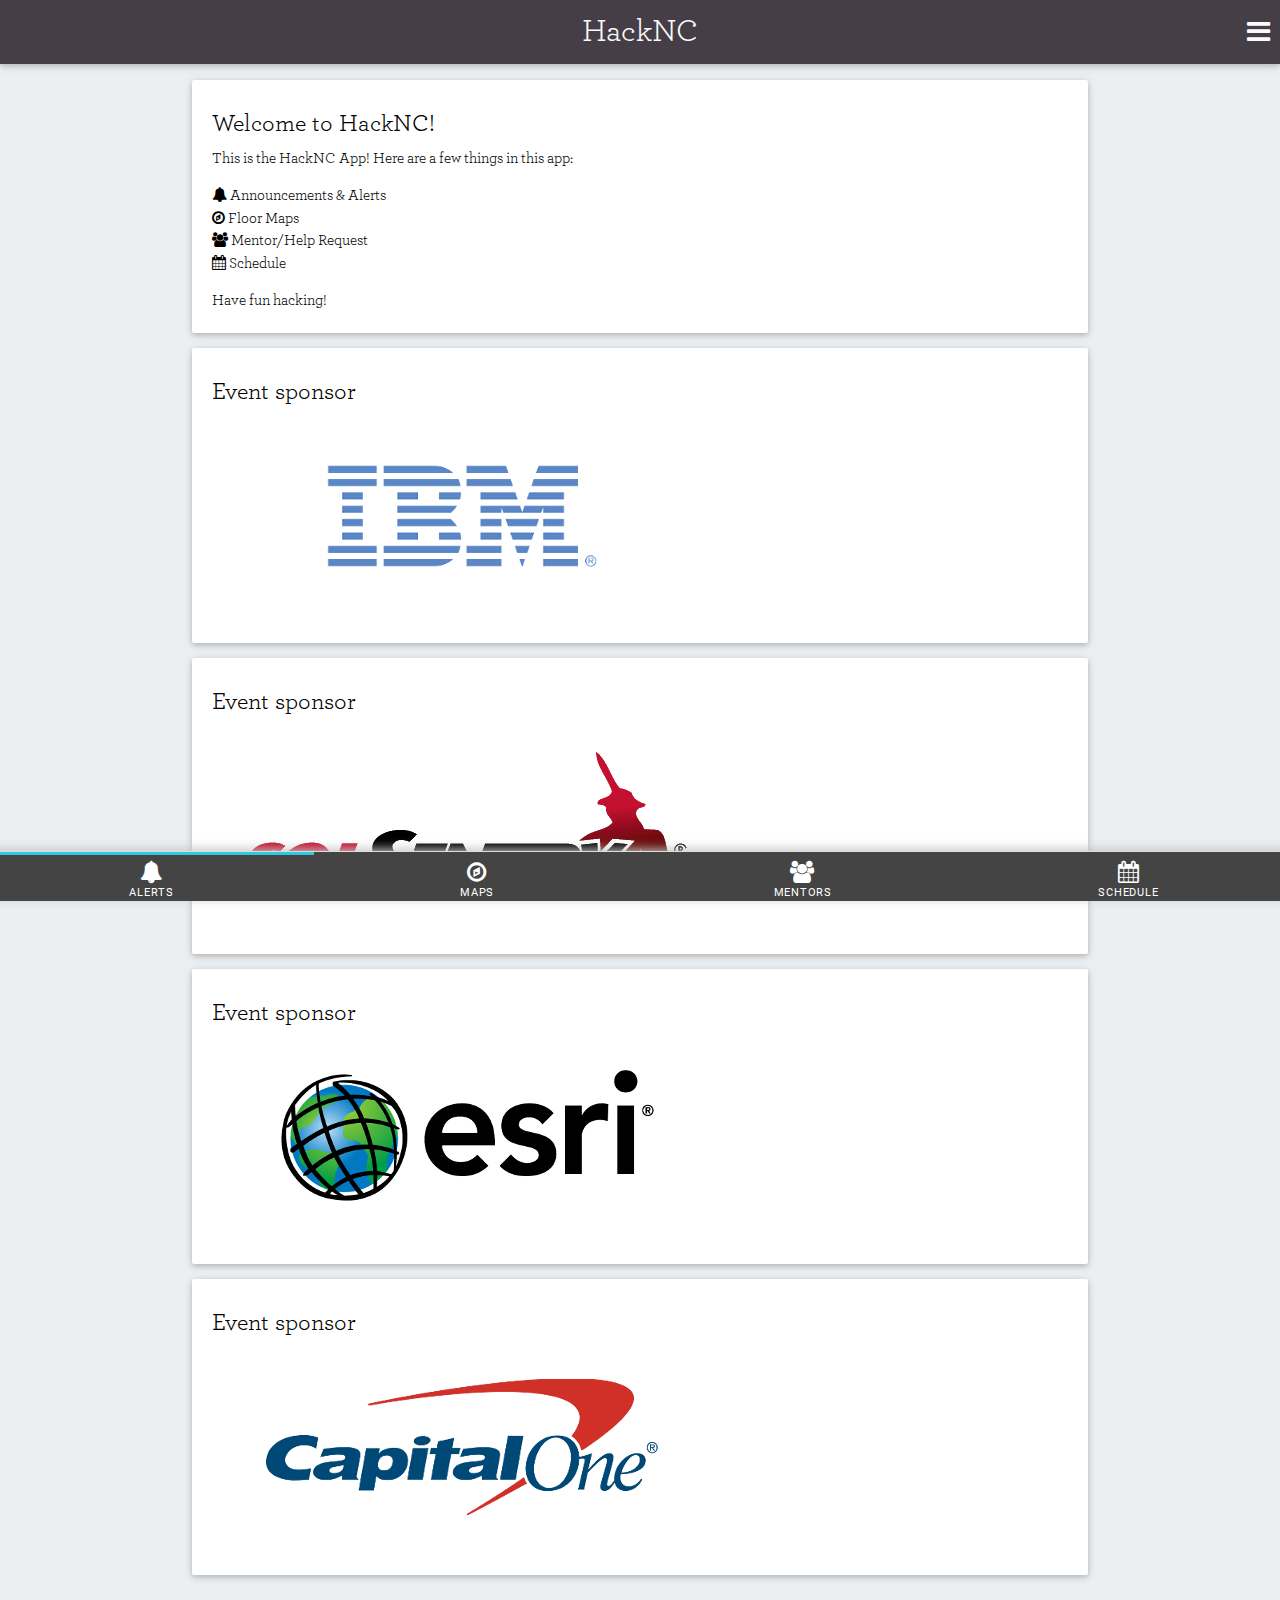
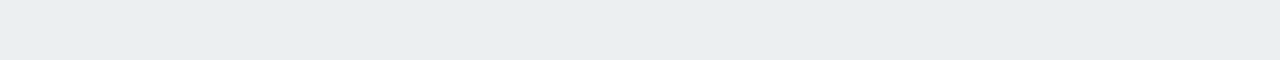
==== www/index.html @ 6469d189 "add sponsor logos to divs" ====
<!DOCTYPE html>
<!--
    Licensed to the Apache Software Foundation (ASF) under one
    or more contributor license agreements.  See the NOTICE file
    distributed with this work for additional information
    regarding copyright ownership.  The ASF licenses this file
    to you under the Apache License, Version 2.0 (the
    "License"); you may not use this file except in compliance
    with the License.  You may obtain a copy of the License at

    http://www.apache.org/licenses/LICENSE-2.0

    Unless required by applicable law or agreed to in writing,
    software distributed under the License is distributed on an
    "AS IS" BASIS, WITHOUT WARRANTIES OR CONDITIONS OF ANY
     KIND, either express or implied.  See the License for the
    specific language governing permissions and limitations
    under the License.
  -->
  <html>
  <head>
    <meta http-equiv="Content-Type" content="text/html; charset=UTF-8"/>
    <meta name="format-detection" content="telephone=no"/>
    <meta name="viewport" content="user-scalable=no, initial-scale=1, width=device-width, height=device-height, target-densitydpi=medium-dpi"/>
    <link rel="stylesheet" type="text/css" href="css/materialize.min.css"/>
    <link href="css/font-awesome.min.css" rel="stylesheet">
    <link rel="stylesheet" type="text/css" href="css/index.css"/>
    <link rel='import' href="sprites.svg">
    <script type="text/javascript" src="js/jquery-2.1.4.min.js"></script>
    <script type="text/javascript" src="js/jquery.easing.js"></script>
    <script type="text/javascript" src="js/collapsible.js"></script>
    <script type="text/javascript" src="js/iscroll.js"></script>
    <script type="text/javascript" src="js/iscroll-zoom.js"></script>
    <script type="text/javascript" src="js/fastclick.min.js"></script>
    <script type="text/javascript" src="cordova.js"></script>
    <title>HackNC</title>
  </head>
  <body>
    <!-- -------------- Header ------------------ -->
    <div class="navbar-fixed">
     <nav>
       <ul id="menu" class="menu-close">
        <li><a class="white-text" href="#info">Info</a></li>
        <!--li><a class="white-text" href="#irc">IRC Feed</a></li-->
      </ul>
      <div class="nav-wrapper header">
       <a class="brand-logo center grey-text text-lighten-5">HackNC</a>
<!--            <ul id="nav-mobile" class="left">
                <li>
                   <img src="img/speech-bubble86.svg" onclick="setView('notifications');"></img>
                </li>
              </ul> -->
              <a id="menu-button" href="#!" class="button-collapse">
                <i class="grey-text text-lighten-5 fa fa-bars"></i>
              </a>
            </div>
          </nav>
        </div>
        <main class="container main-content">
          <div id="notifications">
          	<div id="notifications-internal"> 
            </div>
          	<div class="card">
              <div class="card-content black-text">
                <span class="card-title black-text">Welcome to HackNC!</span>
                <div>
                 <p>This is the HackNC App! Here are a few things in this app:</p>
                 <ul>
                  <li><i class="fa fa-bell"></i> Announcements &amp; Alerts</li>
                  <li><i class="fa fa-compass"></i> Floor Maps</li>
                  <li><i class="fa fa-users"></i> Mentor/Help Request</li>
                  <li><i class="fa fa-calendar"></i> Schedule</li>
                </ul>
                <p>Have fun hacking!</p>
              </div>
            </div>
          </div>
          <div class="card">
            <div class="card-content black-text">
              <span class="card-title black-text">Event sponsor</span>
              <div>
                <img class="responsive-img" src="img/ibm.png" alt="IBM"/><br>
              </div>
            </div>
          </div>
          <div class="card">
            <div class="card-content black-text">
              <span class="card-title black-text">Event sponsor</span>
              <div>
                <img class="responsive-img" src="img/sql_sentry.png" alt="SQL Sentry"/><br>
              </div>
            </div>
          </div>
          <div class="card">
            <div class="card-content black-text">
              <span class="card-title black-text">Event sponsor</span>
              <div>
                <img class="responsive-img" src="img/esri.png" alt="Esri"/><br>
              </div>
            </div>
          </div>
          <div class="card">
            <div class="card-content black-text">
              <span class="card-title black-text">Event sponsor</span>
              <div>
                <img class="responsive-img" src="img/c1.png" alt="Capital One"/><br>
              </div>
            </div>
          </div>
        </div>
        <!-- -------------- Schedule ------------------- -->
        <div id="schedule">
          <div id="tables">
            <div id="innertables" class="card">
              <div class="card-content black-text">
                <span class="card-title black-text">Schedule of Events</span>
                <table id="fritable">
                  <thead>
                    <tr>
                      <th>Friday</th>
                      <th></th>
                    </tr>
                  </thead>
                  <tbody>
                    <tr></tr>
                  </tbody>
                </table>
                <br>
                <table id="sattable">
                  <thead>
                    <tr>
                      <th>Saturday</th>
                      <th></th>
                    </tr>
                  </thead>
                  <tbody>
                    <tr></tr>
                  </tbody>
                </table>
                <br>
                <table id="sntable">
                  <thead>
                    <tr>
                      <th>Sunday</th>
                      <th></th>
                    </tr>
                  </thead>
                  <tbody>
                    <tr></tr>
                  </tbody>
                </table>
              </div>
            </div>
          </div>
        </div>
      </div>
      <!-- ---------------- Sponsors ----------------- -->
      <div id="sponsors">
      </div>
      <!-- ---------------- Mentors ----------------- -->
      <div id="mentors">
        <div id="request-form-card" class="card">
          <div class="card-content black-text">
            <span class="card-title black-text">Request a Mentor!</span>
            <p>Fill out this form, and a mentor will be with your shortly. You can go hunting for mentors yourself, but this way will probably be quicker and make sure you reach the most qualified person for your problem</p>
            <div class="row" id="mreq">
              <form class="col s12" onsubmit="return false;">
                <div class="row">
                  <div class="input-field col s12">
                    <p>Name</p>
                    <input placeholder="Awesome Developer" id="mreq_name" type="text" class="validate">
                    <label for="mreq_name"></label>
                  </div>
                  <div class="input-field col s12">
                    <p>Response Email Address</p>
                    <input placeholder="node@js.com" id="mreq_email" type="text" class="validate">
                    <label for="mreq_email"></label>
                  </div>
                  <div class="input-field col s12">
                    <p>Describe your problem</p>
                    <textarea id="mreq_issue" placeholder="eg. My computer is on fire!" class="materialize-textarea"></textarea>
                    <label for="textarea1"></label>
                    <div id="checkboxes" class="row">
                      <div id="languages-checkboxes" class="col s12 m6">
                        <p>Languages</p>
                        <div class="row">
                          <div class="col s12">
                            <span class="cbox">
                              <input name="cpp" class="skill" type="checkbox" id="cpp"/>
                              <label for="cpp">C/C++</label>
                            </span>
                          </div>
                          <div class="col s12"> 
                            <span class="cbox">
                              <input name="java" class="skill" type="checkbox" id="java"/>
                              <label for="java">Java</label>
                            </span>
                          </div>
                          <div class="col s12">
                            <span class="cbox">
                              <input name="c-sharp" class="skill" type="checkbox" id="c-sharp"/>
                              <label for="c-sharp">C#</label>
                            </span>
                          </div>
                          <div class="col s12">
                            <span class="cbox">
                              <input name="swift" class="skill" type="checkbox" id="swift"/>
                              <label for="swift">Swift</label>
                            </span>
                          </div>
                          <div class="col s12">
                            <span class="cbox">
                              <input name="python" class="skill" type="checkbox" id="python"  />
                              <label for="python">Python</label>
                            </span> 
                          </div>
                          <div class="col s12">
                            <span class="cbox">
                              <input name="ruby" class="skill" type="checkbox" id="ruby"/>
                              <label for="ruby">Ruby</label>
                            </span>
                          </div>
                          <div class="col s12">
                            <span class="cbox">
                              <input name="php" class="skill" type="checkbox" id="php"/>
                              <label for="php">PHP</label>
                            </span>
                          </div>
                          <div class="col s12">
                            <span class="cbox">
                              <input name="htmlcss" class="skill" type="checkbox" id="htmlcss"/>
                              <label for="htmlcss">HTML/CSS</label>
                            </span>
                          </div>
                          <div class="col s12">
                            <span class="cbox">
                              <input name="js" class="skill" type="checkbox" id="js"/>
                              <label for="js">Javascript</label>
                            </span>
                          </div>
                          <div class="col s12">
                            <span class="cbox">
                              <input name="otherlang" class="skill" type="checkbox" id="otherlang"/>
                              <label for="otherlang">Specified in message</label>
                            </span>
                          </div>
                        </div>
                      </div>
                      <div id="technologies-checkboxes" class="col s12 m6">
                        <p>Technologies</p>
                        <div class="row">
                          <div class="col s12">
                            <span class="cbox">
                              <input name="sql" class="skill" type="checkbox" id="sql"/>
                              <label for="sql">SQL</label>
                            </span>
                          </div>
                          <div class="col s12">
                            <span class="cbox">
                              <input name="esri" class="skill" type="checkbox" id="esri"/>
                              <label for="esri">Esri</label>
                            </span>
                          </div>
                          <div class="col s12">
                            <span class="cbox">
                              <input name="ibm" class="skill" type="checkbox" id="ibm"/>
                              <label for="ibm">IBM Bluemix</label>
                            </span>
                          </div>
                          <div class="col s12">
                            <span class="cbox">
                              <input name="nodejs" class="skill" type="checkbox" id="nodejs"  />
                              <label for="nodejs">Node.js</label>
                            </span>
                          </div>
                          <div class="col s12">
                            <span class="cbox">
                              <input name="unity" class="skill" type="checkbox" id="unity"  />
                              <label for="unity">Unity</label>
                            </span>
                          </div>
                          <div class="col s12">
                            <span class="cbox">
                              <input name="phonegap" class="skill" type="checkbox" id="phonegap"  />
                              <label for="phonegap">Phonegap</label>
                            </span>
                          </div>
                          <div class="col s12">
                            <span class="cbox">
                              <input name="ios" class="skill" type="checkbox" id="ios"  />
                              <label for="ios">iOS</label>
                            </span>
                          </div>
                          <div class="col s12">
                            <span class="cbox">
                              <input name="android" class="skill" type="checkbox" id="android"  />
                              <label for="android">Android</label>
                            </span>
                          </div>
                          <div class="col s12">
                            <span class="cbox">
                              <input name="windows" class="skill" type="checkbox" id="windows"  />
                              <label for="windows">Windows</label>
                            </span>
                          </div>
                          <div class="col s12">
                            <span class="cbox">
                              <input name="othertech" class="skill" type="checkbox" id="othertech"  />
                              <label for="othertech">Specified in message</label>
                            </span>
                          </div>
                        </div>
                      </div>
                    </div>                       
                    <a class="waves-effect waves-light btn" onclick="getMentor();">Submit Mentor Request</a>                              
                  </div>
                </div>
              </form>
            </div>
          </div>
        </div>
        <div id="submitted" class="card" style="display:none;">
          <div class="card-content black-text">
            <div id="submitted-waiting">
              <span class="card-title black-text">Request Submitted</span>
              <p>Thanks for your request!</p>
              <p id="submitted-response"></p>
              <br><br>
              <a class="waves-effect waves-light btn" onclick="cancelMentor();">Cancel Request</a>
            </div>
            <div id="submitted-mentor-response" style="display:none;">
              <span class="card-title black-text">You have a response!</span>
              <p>We emailed you the details, also found below.</p>
              <div id="submitted-response-2"></div>
              <br><br>
              <a class="waves-effect waves-light btn" onclick="newRequest();">New Request</a>
            </div>
          </div>
        </div>
      </div>

      <!-- ---------------- Map ----------------- -->
      <div id="map">
       <div id="map-view">
         <img src="img/sitterson0.png"/>
       </div>
       <div id="map-list">
         <select id="map-list-select">
          <option value="sitterson0">Sitterson ground fl.</option>
          <option value="phillips2">Phillips, 2nd fl.</option>
          <option value="phillips3">Phillips, 3rd fl.</option>
          <option value="carroll0">Carroll, ground fl.</option>
          <option value="carroll1">Carroll, 1st fl.</option>
          <option value="chapman">Chapman</option>
          <option value="outside">Outside buildings</option>
        </select>
      </div>
      <div id="map-controls">
        <div id="map-controls-zoom-in">
         +
       </div>
       <div id="map-controls-zoom-out">
         -
       </div>
     </div>
   </div>
   <!-- ---------------- Info ----------------- -->
   <div id="info" >
    <ul class="collapsible" data-collapsible="accordion">
      <li>
        <div class="collapsible-header"><i class="fa fa-question-circle"></i>Help Desk</div>
        <div class="collapsible-body">
          <p>There are many places you can go to get help! There is a help desk located in Phillips 275-276 and another help desk in Sitterson Lobby. If you need help with wifi, need to find a mentor, or have general questions, please visit the help desk! Hardware checkout is located in Phillips 275-276.</p>
        </div>
      </li>
      <li>
        <div class="collapsible-header"><i class="fa fa-comments"></i>IRC Channel</div>
        <div class="collapsible-body">
          <p>HackNC has an IRC Channel!<br>
          Join #HackNC on irc.freenode.com to chat with fellow hackers.</p>
        </div>
      </li>
      <li>
        <div class="collapsible-header"><i class="fa fa-briefcase"></i>Sponsors</div>
        <div class="collapsible-body">
          <p>HackNC is brought to you in part by:<br>
            <img class="responsive-img" src="img/c1.png" alt="Capital One"/><br>
            <img class="responsive-img" src="img/esri.png" alt="Esri"/><br>
            <img class="responsive-img" src="img/sql_sentry.png" alt="SQL Sentry"/><br>
            <img class="responsive-img" src="img/ibm.png" alt="IBM"/><br>
          </p>
        </div>
      </li>
      <li>
        <div class="collapsible-header"><i class="fa fa-twitter"></i>Social Media</div>
        <div class="collapsible-body">
          <p>Follow us on social media for fun updates!<br>
            <br><i class="fa fa-twitter"></i> Twitter: @theHackNC
            <br><i class="fa fa-facebook"></i> Facebook: HackNC
            <br>Snapchat: hacknc
          </p>
        </div>
      </li>
    </ul>
  </div>
</main>
<footer id="footer" class="app-footer page-footer transparent">
  <div class="container" style="width: 100%;">
    <div class="row" id="tab-row">
      <ul class="tabs">
        <li class="tab col s3 f-icon active-tab">
          <a href="#notifications">
           	<!-- need position relative here, otherwise the notification count div
           	will go too far -->
           	<i class="fa fa-bell button-icon">
              <div style="display: none;" id="notification-count"></div>
              <div class="button-alt-text">alerts</div>
            </i>
          </a>
        </li>
        <li class="tab col s3 f-icon">
          <a href="#map">
            <i class="fa fa-compass button-icon">
              <div class="button-alt-text">maps</div>
            </i>
          </a>
        </li>
        <li class="tab col s3 f-icon">
          <a href="#mentors">
            <i class="fa fa-users button-icon">
              <div class="button-alt-text">mentors</div>
            </i>
          </a>
        </li>
        <li class="tab col s3 f-icon">
          <a href="#schedule">
            <i class="fa fa-calendar button-icon">
            <div class="button-alt-text">schedule</div>
            </i>
          </a>
        </li>
      </ul>
    </div>
  </div>
</footer>
<script type="text/javascript" src="js/index.js"></script>
<script type="text/javascript">app.initialize();</script>
</body>
</html>
---- www/css/index.css ----
/*
 * Licensed to the Apache Software Foundation (ASF) under one
 * or more contributor license agreements.  See the NOTICE file
 * distributed with this work for additional information
 * regarding copyright ownership.  The ASF licenses this file
 * to you under the Apache License, Version 2.0 (the
 * "License"); you may not use this file except in compliance
 * with the License.  You may obtain a copy of the License at
 *
 * http://www.apache.org/licenses/LICENSE-2.0
 *
 * Unless required by applicable law or agreed to in writing,
 * software distributed under the License is distributed on an
 * "AS IS" BASIS, WITHOUT WARRANTIES OR CONDITIONS OF ANY
 * KIND, either express or implied.  See the License for the
 * specific language governing permissions and limitations
 * under the License.
 */
* {
    -webkit-touch-callout: none;                /* prevent callout to copy image, etc when tap to hold */
    -ms-touch-callout: none;
    -moz-touch-callout: none;
    touch-callout: none;

    -webkit-text-size-adjust: none;             /* prevent webkit from resizing text to fit */
    -ms-text-size-adjust: none;
    -moz-text-size-adjust: none;
    text-size-adjust: none;

    -webkit-tap-highlight-color: rgba(0,0,0,0); /* make transparent link selection, adjust last value opacity 0 to 1.0 */
    -ms-tap-highlight-color: rgba(0,0,0,0);
    -moz-tap-highlight-color: rgba(0,0,0,0);
    tap-highlight-color: rgba(0,0,0,0);

    -webkit-user-select: none;                  /* prevent copy paste, to allow, change 'none' to 'text' */
    -moz-user-select: none;
    -ms-user-select: none;
    user-select: none;
}

input[type="text"] {
	-webkit-user-select: text;
	-moz-user-select: text;
	-ms-user-select: text;
	user-select: text;
}

html {
	height: 100%;
}

body {
    font-family: ArcherBook;
    font-size:1em;
    height:100%;
    margin:0px;
    padding:0px;
    width:100%;
}

/* Portrait layout (default) */
.app {
    background:url(../img/logo.png) no-repeat center top; /* 170px x 200px */
    position:absolute;             /* position in the center of the screen */
    left:50%;
    top:50%;
    height:50px;                   /* text area height */
    width:225px;                   /* text area width */
    text-align:center;
    padding:180px 0px 0px 0px;     /* image height is 200px (bottom 20px are overlapped with text) */
    margin:-115px 0px 0px -112px;  /* offset vertical: half of image height and text area height */
                                   /* offset horizontal: half of text area width */
}

/* Landscape layout (with min-width) */
@media screen and (min-aspect-ratio: 1/1) and (min-width:400px) {
    .app {
        background-position:left center;
        padding:75px 0px 75px 170px;  /* padding-top + padding-bottom + text area = image height */
        margin:-90px 0px 0px -198px;  /* offset vertical: half of image height */
                                      /* offset horizontal: half of image width and text area width */
    }
}

@font-face {
  font-family: ArcherBook;
	font-style: normal;
	font-weight: normal;
	src: url('../fonts/Archer-Book-Pro.otf');
}

header {
	background-color: #e7e7e7;
	padding-left: 10px;
}

header > span {
	font-size: 1.8em;
}
body {
    background-color: #eceff1;
    height:100%;
    padding:0;
    margin:0;
}

textarea {
	overflow-x: auto !important;
	overflow-y: auto !important;
	-webkit-user-select: text;
	-moz-user-select: text;
	-ms-user-select: text;
	user-select: text;
}

.header {
	background-color: #463E47;
	z-index: 99;
}

#schedule tr, td {
    height: 25px !important;
    padding-top: 0px !important;
    padding-bottom: 0px !important;
    margin-top: 0px !important;
    margin-bottom: 0px !important;
}

.app-footer {
    height: 70px;
    position: fixed;
    bottom: -1px;
    width:100%;
    z-index: 999;
}
#menu-button {
	position: absolute;
	right: 10px;
	display: block !important;
}

#menu {
	clear: both;
	position: absolute;
	width: 100%;
	z-index: 88;
	background-color: #463E47;
}

@media (max-width: 600px) {
	#menu > li > a {
		line-height: 56px;
		height: 56px;
	}
}

@media (min-width: 601px) {
	#menu > li > a {
		line-height: 64px;
		height: 64px;
	}
}

.menu-close {
	transform: translate3d(0, -100%, 0);
	-moz-transform: translate3d(0, -100%, 0);
	-ms-transform: translate3d(0, -100%, 0);
	-webkit-transform: translate3d(0, -100%, 0);
}

.menu-open {
	transform: translate3d(0, 100%, 0);
	-moz-transform: translate3d(0, 100%, 0);
	-ms-transform: translate3d(0, 100%, 0);
	-webkit-transform: translate3d(0, 100%, 0);
}

.transition {
	transition-duration: 0.3s;
	-moz-transition-duration: 0.3s;
	-webkit-transition-duration: 0.3s;
}

#menu > li {
	float: none;
}

.main-content {
    padding-top: 8px;
    padding-bottom: 70px;
}
.home-button {
    margin-left: 15px;
    height: 40px;
}

.card-age {
	font-size: 0.875em;
	float: right;
	margin-right: 5px;
}

.card-age::after {
	content: " ago";
}

.fixed {
    position: fixed;
    z-index: 99;
}
.footer-icon {
    position: relative;
    top:-8px;
    width: 40px;
    height: 40px;
    margin-bottom: -16px;
}
.f-icon {
    font-size: 1.5em;
}
.info-content {
    padding:20px;
    background-color: #EFFBF8;
}

.schedule-first {
    width: 150px;
}


#tab-row {
	border-top: 1px solid #ddd;
	border-bottom: 1px solid #444;
	box-shadow: 0px -2px 10px 0px #C4C4C4;
}

#tab-row .tabs {
	background-color: #444;
}

#tab-row a {
	color: #fff;
}

.active-tab {
	border-top: 3px solid #2ec9dd;
}

.active-tab > a {
	margin-top: -3px;
}

#map {
	position: absolute;
	width: 100%;
	z-index: 1;
	left: 0;
	right: 0;
	bottom: 48px;
	overflow: hidden;
}

#map-view {
	position: absolute;
	width: 100%;
	z-index: 1;
	top: 0;
	left: 0;
	right: 0;
	bottom: 0;
	overflow: hidden;
	background-color: #fff;
}

#map-view > img {
	position: absolute;
}

#map-controls {
	position: fixed;
	bottom: 70px;
	right: 15px;
	font-size: 2em;
	z-index: 666;
	border: 1px solid #dcc;
	border-radius: 2px;
	background-color: white;
	opacity: 0.9;
}

#map-controls-zoom-in {
	width: 30px;
	text-align: center;
	z-index: 666;
	border-bottom: 1px solid #dee;
}

#map-controls-zoom-out {
	width: 30px;
	z-index: 666;
	text-align: center;
}

#map-list {
	position: fixed;
	bottom: 70px;
	right: 55px;
	z-index: 666;
}

#map select {
	display: block;
}

.fa-bars {
	font-size: 1.8em !important;
}
/*.svg:hover path {
    fill: red;
}*/

#notification-loading {
	position: absolute;
	top: calc(50% - 28px);
	top: -webkit-calc(50% - 28px);
	top: -moz-calc(50% - 28px);
	left: calc(50% - 16px);
	left: -webkit-calc(50% - 16px);
	left: -moz-calc(50% - 16px);
	font-size: 300%;
}

#notification-count {
	position: absolute;
	top: -5px;
	left: 60%;
	background-color: red;
	z-index: 1001;
	padding: 2px;
	font-size: 0.6em;
	font-weight: bold;
	border-radius: 3px;
}

.button-alt-text {
	padding-top: 3px;
	font-size: 0.5em;
	font-family: Roboto;
}

@media (max-width: 330px) {
	.button-alt-text {
		font-size: 0.46em;
		font-family: Roboto;
	}
}

@media (max-width: 310px) {
	.button-alt-text {
		font-size: 0.43em;
		font-family: Roboto;
	}
	a[href="#schedule"] i .button-alt-text {
		visibility: hidden;
		position: relative;
		font-family: Roboto;
	}
	a[href="#schedule"] i .button-alt-text:after {
		font-family: Roboto;
		visibility: visible;
		position: absolute;
		top: 3px;
		left: 4px;
		content: "agenda";
	}
}

.button-icon {
	position: relative;
	top: 9px;
}

.skill {

}
.skill-label {
  padding-right: 30px;
  width: 120px;
  margin-top: 20px;
}
#languages-checkboxes, #technologies-checkboxes{
	float: left;
}
.cbox {
	display: inline;
  padding-right: 20px;
}

#tables table tr {
	border-top: 1px solid #ccc;
}

#tables table tr:nth-child(odd) {
	background-color: #f9f9f9;
}
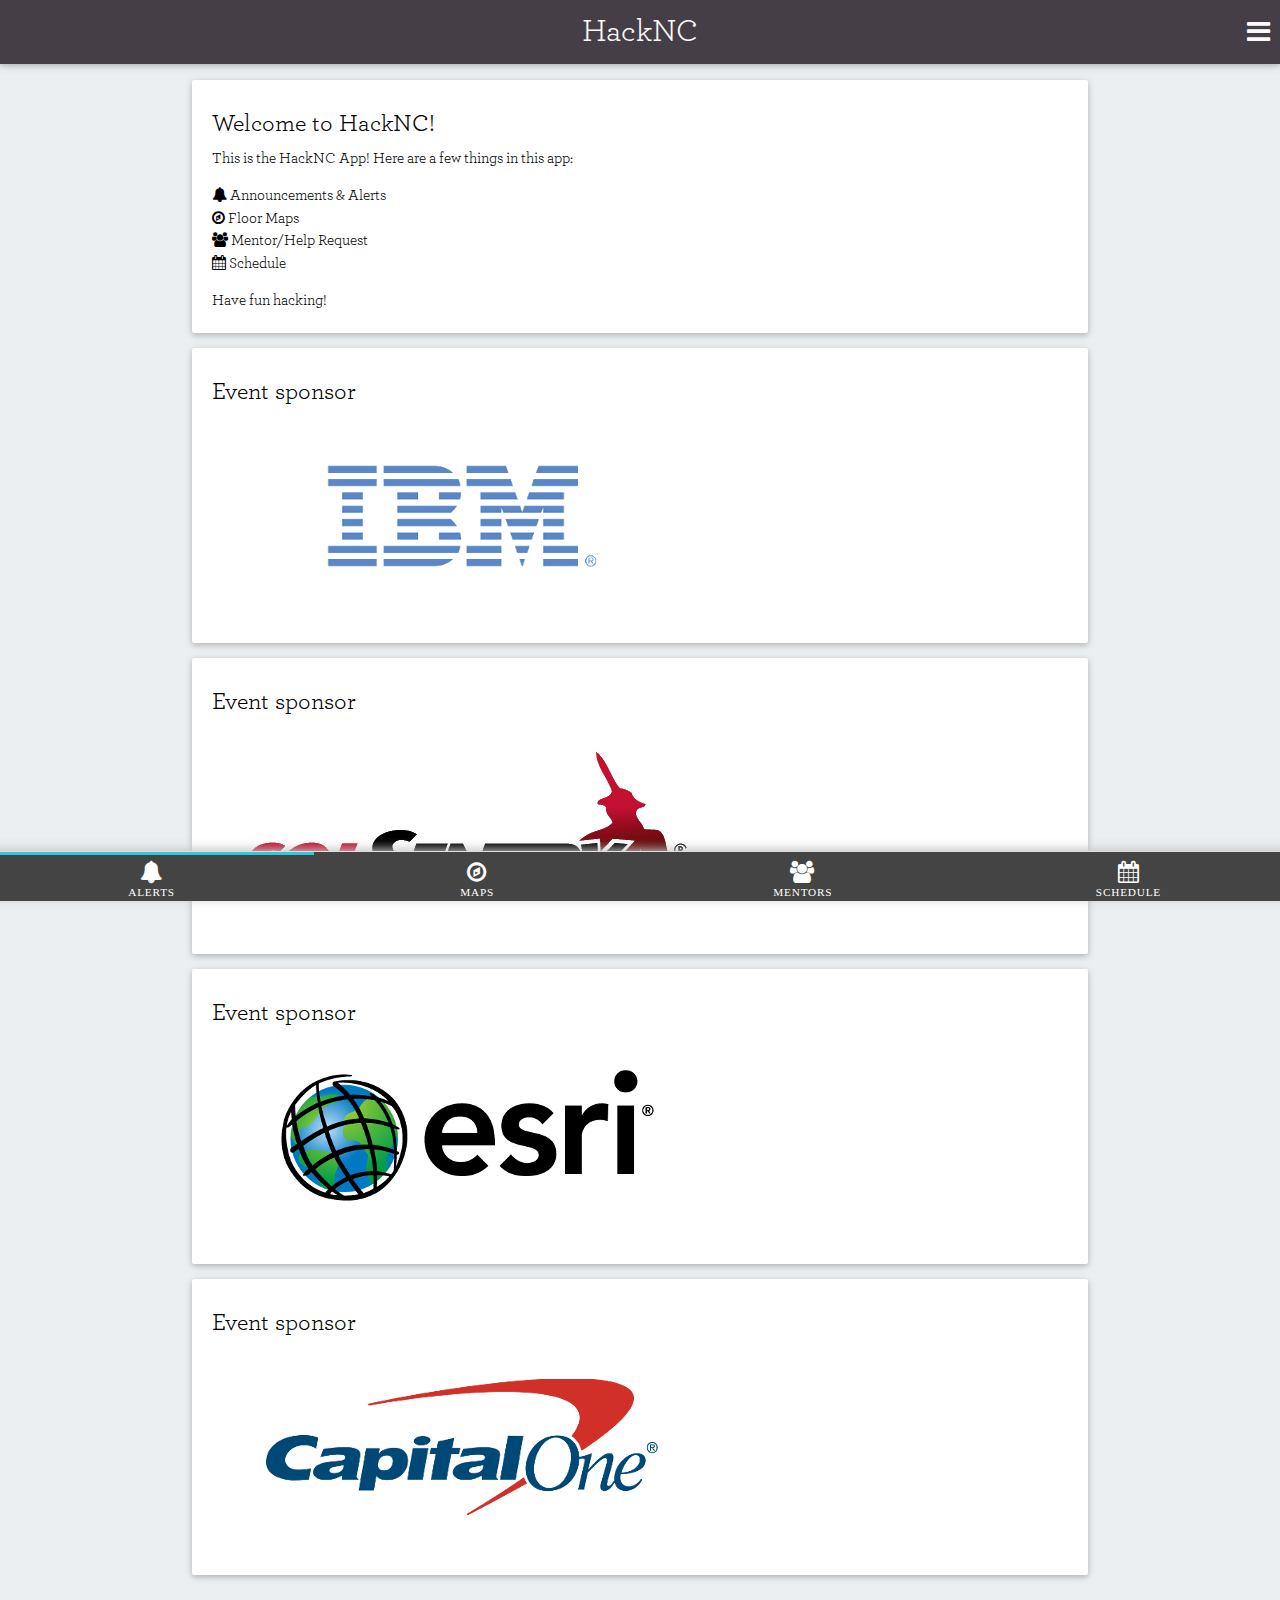
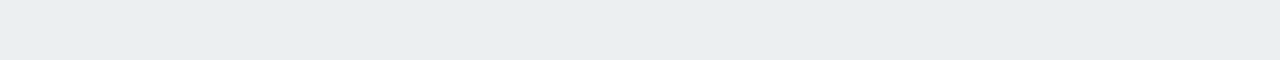
==== commit 634c300a: "add favicon and facebook url stuff" ====
--- a/www/index.html
+++ b/www/index.html
@@ -19,9 +19,17 @@
   -->
   <html>
   <head>
+    <meta http-equiv="X-UA-Compatible" content="IE=edge">
     <meta http-equiv="Content-Type" content="text/html; charset=UTF-8"/>
     <meta name="format-detection" content="telephone=no"/>
     <meta name="viewport" content="user-scalable=no, initial-scale=1, width=device-width, height=device-height, target-densitydpi=medium-dpi"/>
+    <meta property="og:title" content="HackNC - App">
+    <meta property="og:site_name" content="HackNC 2015">
+    <meta property="og:url" content="http://app.hacknc.com/">
+    <meta property="og:description" content="The HackNC Companion App.">
+    <meta property="og:image" content="http://hacknc.com/images/facebookPreview.png">
+    <meta property="og:updated_time" content="1439328118">
+    <link rel="icon" href="img/favicon.ico" type="image/x-icon">
     <link rel="stylesheet" type="text/css" href="css/materialize.min.css"/>
     <link href="css/font-awesome.min.css" rel="stylesheet">
     <link rel="stylesheet" type="text/css" href="css/index.css"/>
@@ -168,152 +176,151 @@
                 <div class="row">
                   <div class="input-field col s12">
                     <p>Name</p>
-                    <input placeholder="Awesome Developer" id="mreq_name" type="text" class="validate">
+                    <input placeholder="Ada Lovelace" id="mreq_name" type="text" class="validate">
                     <label for="mreq_name"></label>
                   </div>
                   <div class="input-field col s12">
-                    <p>Response Email Address</p>
+                    <p>Your Email Address</p>
                     <input placeholder="node@js.com" id="mreq_email" type="text" class="validate">
                     <label for="mreq_email"></label>
+                  </div>
+                  <div id="checkboxes">
+                    <div id="languages-checkboxes" class="col s12 m6">
+                      <p>Languages</p>
+                      <div class="row">
+                        <div class="col s12">
+                          <span class="cbox">
+                            <input name="cpp" class="skill" type="checkbox" id="cpp"/>
+                            <label for="cpp">C/C++</label>
+                          </span>
+                        </div>
+                        <div class="col s12"> 
+                          <span class="cbox">
+                            <input name="java" class="skill" type="checkbox" id="java"/>
+                            <label for="java">Java</label>
+                          </span>
+                        </div>
+                        <div class="col s12">
+                          <span class="cbox">
+                            <input name="c-sharp" class="skill" type="checkbox" id="c-sharp"/>
+                            <label for="c-sharp">C#</label>
+                          </span>
+                        </div>
+                        <div class="col s12">
+                          <span class="cbox">
+                            <input name="swift" class="skill" type="checkbox" id="swift"/>
+                            <label for="swift">Swift</label>
+                          </span>
+                        </div>
+                        <div class="col s12">
+                          <span class="cbox">
+                            <input name="python" class="skill" type="checkbox" id="python"  />
+                            <label for="python">Python</label>
+                          </span> 
+                        </div>
+                        <div class="col s12">
+                          <span class="cbox">
+                            <input name="ruby" class="skill" type="checkbox" id="ruby"/>
+                            <label for="ruby">Ruby</label>
+                          </span>
+                        </div>
+                        <div class="col s12">
+                          <span class="cbox">
+                            <input name="php" class="skill" type="checkbox" id="php"/>
+                            <label for="php">PHP</label>
+                          </span>
+                        </div>
+                        <div class="col s12">
+                          <span class="cbox">
+                            <input name="htmlcss" class="skill" type="checkbox" id="htmlcss"/>
+                            <label for="htmlcss">HTML/CSS</label>
+                          </span>
+                        </div>
+                        <div class="col s12">
+                          <span class="cbox">
+                            <input name="js" class="skill" type="checkbox" id="js"/>
+                            <label for="js">Javascript</label>
+                          </span>
+                        </div>
+                        <div class="col s12">
+                          <span class="cbox">
+                            <input name="otherlang" class="skill" type="checkbox" id="otherlang"/>
+                            <label for="otherlang">Specified in message</label>
+                          </span>
+                        </div>
+                      </div>
+                    </div>
+                    <div id="technologies-checkboxes" class="col s12 m6">
+                      <p>Technologies</p>
+                      <div class="row">
+                        <div class="col s12">
+                          <span class="cbox">
+                            <input name="sql" class="skill" type="checkbox" id="sql"/>
+                            <label for="sql">SQL</label>
+                          </span>
+                        </div>
+                        <div class="col s12">
+                          <span class="cbox">
+                            <input name="esri" class="skill" type="checkbox" id="esri"/>
+                            <label for="esri">Esri</label>
+                          </span>
+                        </div>
+                        <div class="col s12">
+                          <span class="cbox">
+                            <input name="ibm" class="skill" type="checkbox" id="ibm"/>
+                            <label for="ibm">IBM Bluemix</label>
+                          </span>
+                        </div>
+                        <div class="col s12">
+                          <span class="cbox">
+                            <input name="nodejs" class="skill" type="checkbox" id="nodejs"  />
+                            <label for="nodejs">Node.js</label>
+                          </span>
+                        </div>
+                        <div class="col s12">
+                          <span class="cbox">
+                            <input name="unity" class="skill" type="checkbox" id="unity"  />
+                            <label for="unity">Unity</label>
+                          </span>
+                        </div>
+                        <div class="col s12">
+                          <span class="cbox">
+                            <input name="phonegap" class="skill" type="checkbox" id="phonegap"  />
+                            <label for="phonegap">Phonegap</label>
+                          </span>
+                        </div>
+                        <div class="col s12">
+                          <span class="cbox">
+                            <input name="ios" class="skill" type="checkbox" id="ios"  />
+                            <label for="ios">iOS</label>
+                          </span>
+                        </div>
+                        <div class="col s12">
+                          <span class="cbox">
+                            <input name="android" class="skill" type="checkbox" id="android"  />
+                            <label for="android">Android</label>
+                          </span>
+                        </div>
+                        <div class="col s12">
+                          <span class="cbox">
+                            <input name="windows" class="skill" type="checkbox" id="windows"  />
+                            <label for="windows">Windows</label>
+                          </span>
+                        </div>
+                        <div class="col s12">
+                          <span class="cbox">
+                            <input name="othertech" class="skill" type="checkbox" id="othertech"  />
+                            <label for="othertech">Specified in message</label>
+                          </span>
+                        </div>
+                      </div>
+                    </div>
                   </div>
                   <div class="input-field col s12">
                     <p>Describe your problem</p>
                     <textarea id="mreq_issue" placeholder="eg. My computer is on fire!" class="materialize-textarea"></textarea>
-                    <label for="textarea1"></label>
-                    <div id="checkboxes" class="row">
-                      <div id="languages-checkboxes" class="col s12 m6">
-                        <p>Languages</p>
-                        <div class="row">
-                          <div class="col s12">
-                            <span class="cbox">
-                              <input name="cpp" class="skill" type="checkbox" id="cpp"/>
-                              <label for="cpp">C/C++</label>
-                            </span>
-                          </div>
-                          <div class="col s12"> 
-                            <span class="cbox">
-                              <input name="java" class="skill" type="checkbox" id="java"/>
-                              <label for="java">Java</label>
-                            </span>
-                          </div>
-                          <div class="col s12">
-                            <span class="cbox">
-                              <input name="c-sharp" class="skill" type="checkbox" id="c-sharp"/>
-                              <label for="c-sharp">C#</label>
-                            </span>
-                          </div>
-                          <div class="col s12">
-                            <span class="cbox">
-                              <input name="swift" class="skill" type="checkbox" id="swift"/>
-                              <label for="swift">Swift</label>
-                            </span>
-                          </div>
-                          <div class="col s12">
-                            <span class="cbox">
-                              <input name="python" class="skill" type="checkbox" id="python"  />
-                              <label for="python">Python</label>
-                            </span> 
-                          </div>
-                          <div class="col s12">
-                            <span class="cbox">
-                              <input name="ruby" class="skill" type="checkbox" id="ruby"/>
-                              <label for="ruby">Ruby</label>
-                            </span>
-                          </div>
-                          <div class="col s12">
-                            <span class="cbox">
-                              <input name="php" class="skill" type="checkbox" id="php"/>
-                              <label for="php">PHP</label>
-                            </span>
-                          </div>
-                          <div class="col s12">
-                            <span class="cbox">
-                              <input name="htmlcss" class="skill" type="checkbox" id="htmlcss"/>
-                              <label for="htmlcss">HTML/CSS</label>
-                            </span>
-                          </div>
-                          <div class="col s12">
-                            <span class="cbox">
-                              <input name="js" class="skill" type="checkbox" id="js"/>
-                              <label for="js">Javascript</label>
-                            </span>
-                          </div>
-                          <div class="col s12">
-                            <span class="cbox">
-                              <input name="otherlang" class="skill" type="checkbox" id="otherlang"/>
-                              <label for="otherlang">Specified in message</label>
-                            </span>
-                          </div>
-                        </div>
-                      </div>
-                      <div id="technologies-checkboxes" class="col s12 m6">
-                        <p>Technologies</p>
-                        <div class="row">
-                          <div class="col s12">
-                            <span class="cbox">
-                              <input name="sql" class="skill" type="checkbox" id="sql"/>
-                              <label for="sql">SQL</label>
-                            </span>
-                          </div>
-                          <div class="col s12">
-                            <span class="cbox">
-                              <input name="esri" class="skill" type="checkbox" id="esri"/>
-                              <label for="esri">Esri</label>
-                            </span>
-                          </div>
-                          <div class="col s12">
-                            <span class="cbox">
-                              <input name="ibm" class="skill" type="checkbox" id="ibm"/>
-                              <label for="ibm">IBM Bluemix</label>
-                            </span>
-                          </div>
-                          <div class="col s12">
-                            <span class="cbox">
-                              <input name="nodejs" class="skill" type="checkbox" id="nodejs"  />
-                              <label for="nodejs">Node.js</label>
-                            </span>
-                          </div>
-                          <div class="col s12">
-                            <span class="cbox">
-                              <input name="unity" class="skill" type="checkbox" id="unity"  />
-                              <label for="unity">Unity</label>
-                            </span>
-                          </div>
-                          <div class="col s12">
-                            <span class="cbox">
-                              <input name="phonegap" class="skill" type="checkbox" id="phonegap"  />
-                              <label for="phonegap">Phonegap</label>
-                            </span>
-                          </div>
-                          <div class="col s12">
-                            <span class="cbox">
-                              <input name="ios" class="skill" type="checkbox" id="ios"  />
-                              <label for="ios">iOS</label>
-                            </span>
-                          </div>
-                          <div class="col s12">
-                            <span class="cbox">
-                              <input name="android" class="skill" type="checkbox" id="android"  />
-                              <label for="android">Android</label>
-                            </span>
-                          </div>
-                          <div class="col s12">
-                            <span class="cbox">
-                              <input name="windows" class="skill" type="checkbox" id="windows"  />
-                              <label for="windows">Windows</label>
-                            </span>
-                          </div>
-                          <div class="col s12">
-                            <span class="cbox">
-                              <input name="othertech" class="skill" type="checkbox" id="othertech"  />
-                              <label for="othertech">Specified in message</label>
-                            </span>
-                          </div>
-                        </div>
-                      </div>
-                    </div>                       
-                    <a class="waves-effect waves-light btn" onclick="getMentor();">Submit Mentor Request</a>                              
-                  </div>
+                    <label for="textarea1"></label>                      
+                  <a class="waves-effect waves-light btn" onclick="getMentor();">Submit Mentor Request</a>                              
                 </div>
               </form>
             </div>
--- a/www/css/index.css
+++ b/www/css/index.css
@@ -227,7 +227,6 @@
     width: 150px;
 }
 
-
 #tab-row {
 	border-top: 1px solid #ddd;
 	border-bottom: 1px solid #444;
@@ -345,28 +344,23 @@
 .button-alt-text {
 	padding-top: 3px;
 	font-size: 0.5em;
-	font-family: Roboto;
 }
 
 @media (max-width: 330px) {
 	.button-alt-text {
 		font-size: 0.46em;
-		font-family: Roboto;
 	}
 }
 
 @media (max-width: 310px) {
 	.button-alt-text {
 		font-size: 0.43em;
-		font-family: Roboto;
 	}
 	a[href="#schedule"] i .button-alt-text {
 		visibility: hidden;
 		position: relative;
-		font-family: Roboto;
 	}
 	a[href="#schedule"] i .button-alt-text:after {
-		font-family: Roboto;
 		visibility: visible;
 		position: absolute;
 		top: 3px;
@@ -400,6 +394,6 @@
 	border-top: 1px solid #ccc;
 }
 
-#tables table tr:nth-child(odd) {
+#tables tbody tr:nth-child(odd) {
 	background-color: #f9f9f9;
 }
